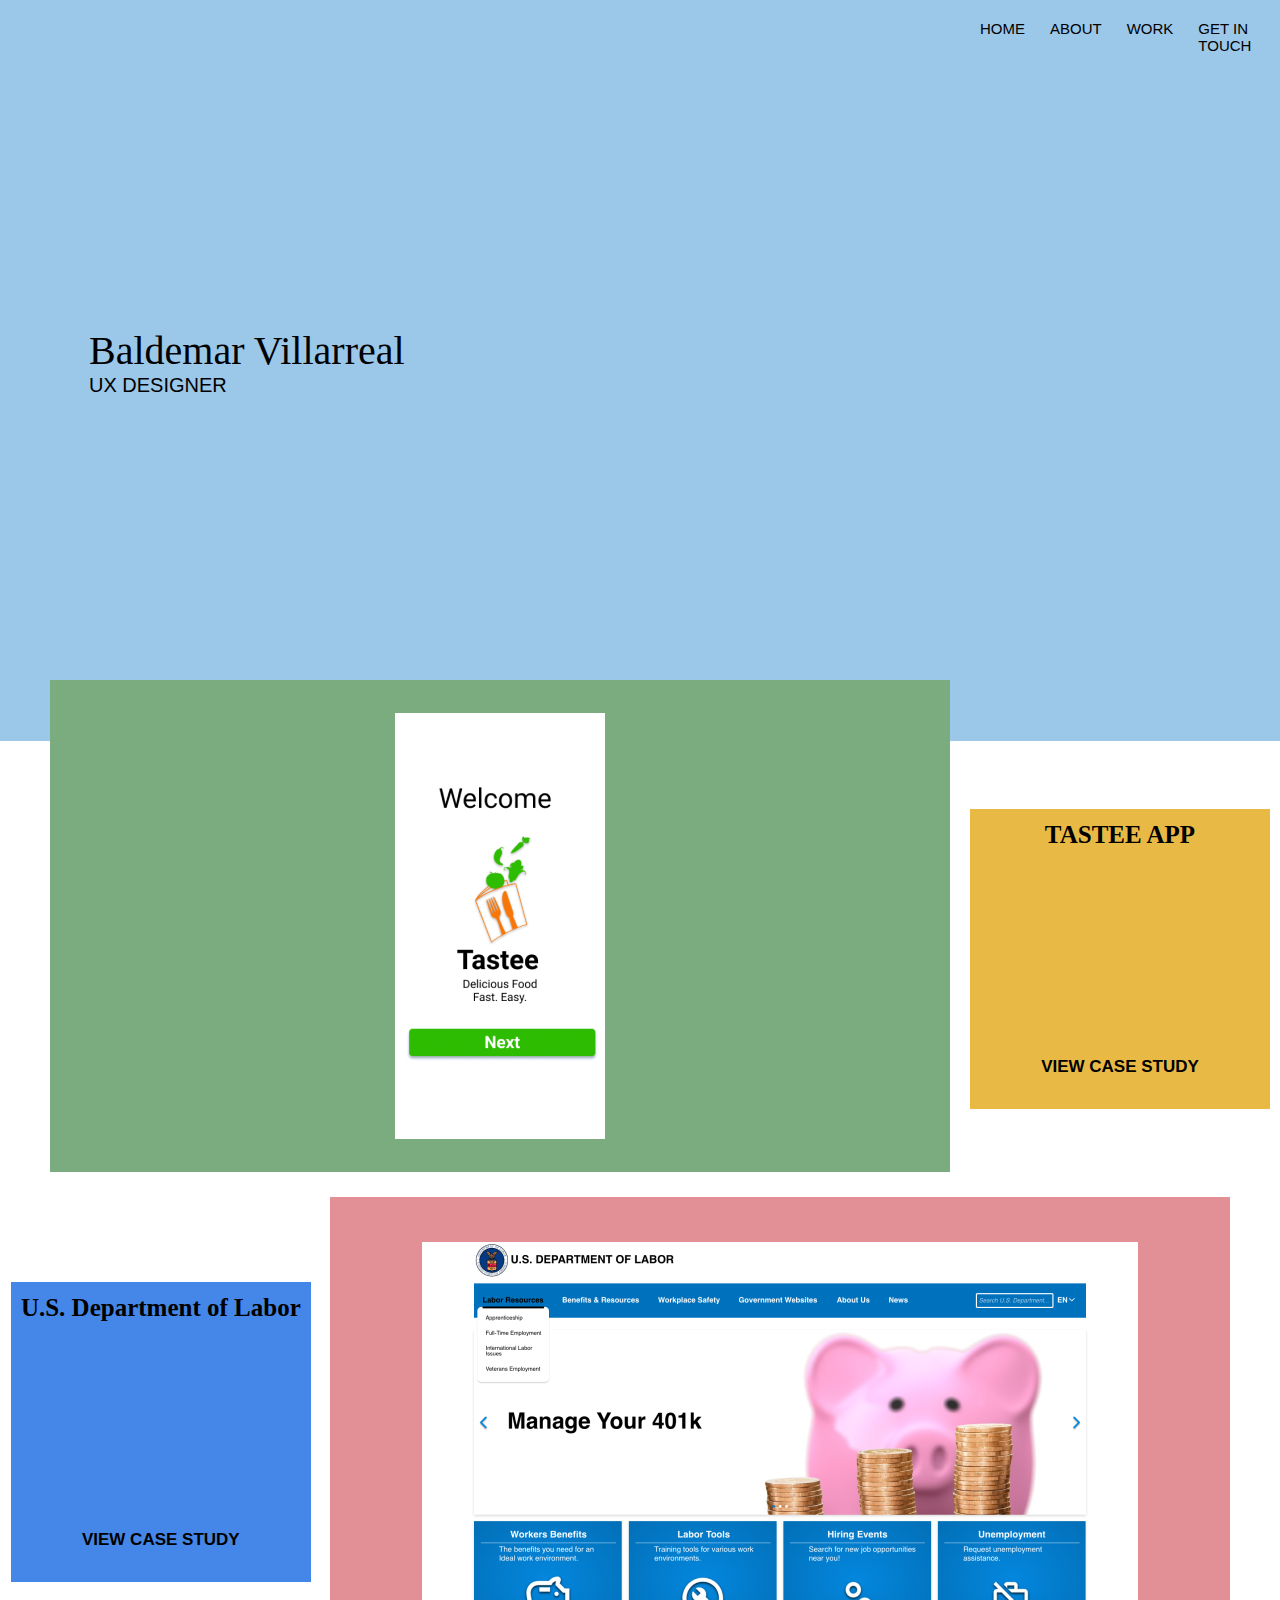
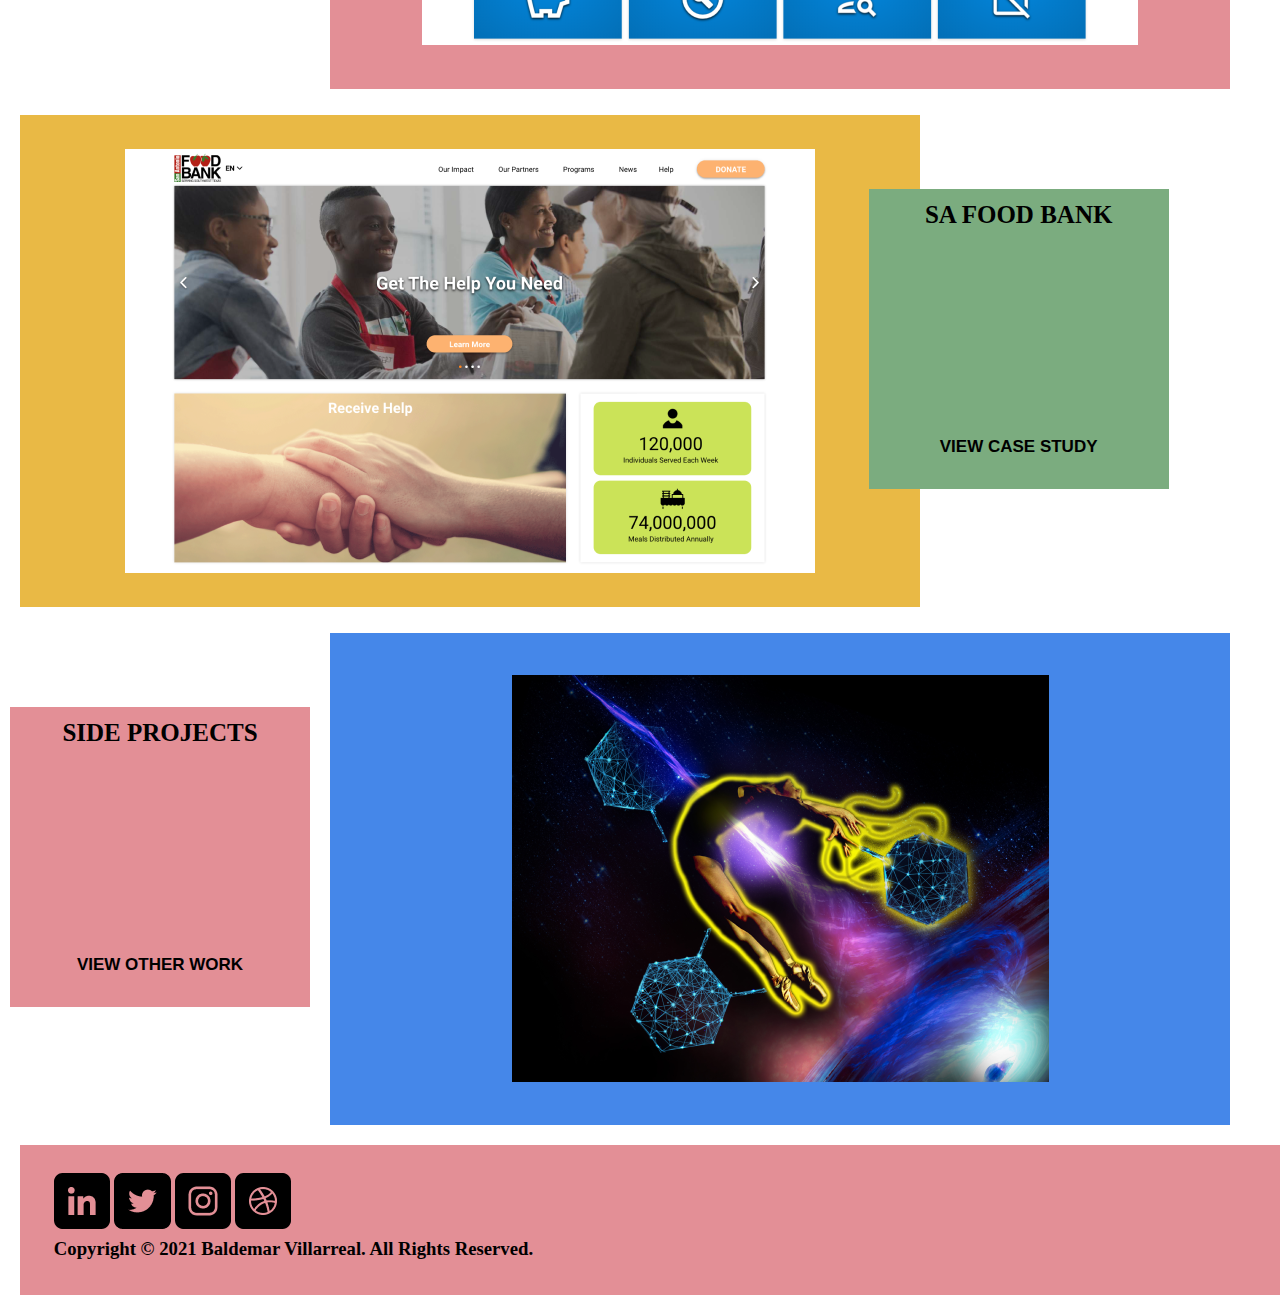
==== index.html @ 15cccb8b "portfolio" ====
<!DOCTYPE html>
<html lang="en">
<head>
    <meta charset="UTF-8">
    <meta http-equiv="X-UA-Compatible" content="IE=edge">
    <meta name="viewport" content="width=device-width, initial-scale=1.0">
    <title>Baldemar Villarreal</title>
    <link rel="stylesheet" type="text/css" href="css/styles.css">
</head>

<body>
    <header>
         <div >
                <nav> 
                    <ul class="nav">
                           <li>
                               <a href="#">
                             <p class="item">HOME</p>
                              </a>
                            </li> 
                          <li>
                              <a href="#">
                            <p class="item">ABOUT</p>
                          </a>
                        </li>
                         <li> <a href="#">
                               <p class="item">WORK</p>
                          </a> 
                        </li>
                         <li> <a href="#">
                            <p class="item">GET IN TOUCH</p>
                          </a>
                        </li>
                        </ul>
                        
                 </nav>

                 <div class="herospace">
                <div class="name">
                 <p> Baldemar Villarreal</p>
                <p class="ux"> UX DESIGNER</p> </div> 
            </div>

        </div>

     </header>

     <section>
         <div>
        <main>
            
            <div class="blockset1"> 
                <div class="green"><img src="images/screen 1 1.png" alt=""></div> 
                <div class="yellow">
                    <h1>TASTEE APP</h1>
                    <h2>VIEW CASE STUDY</h2>
                </div>
            </div>

             <div class="blockset2">
                 <div class="red"><img src="images/USDOL.png" alt=""></div>
                <div class="blue">
                    <h1>U.S. Department
                         of Labor</h1>
                    <h2>VIEW CASE STUDY</h2>
                </div>
             </div>
         
            <div class="blockset3">
                <div class="yellow2"><img src="images/SAFOODBANK.png" alt=""></div>
                <div class="green2">
                    <h1>SA FOOD BANK</h1>
                    <h2>VIEW CASE STUDY</h2>
                </div>
            </div>
         
            <div class="blockset4">
                <div class="blue2"><img src="images/Molecular 1.png" alt=""></div>
                <div class="red2">
                    <h1>SIDE PROJECTS</h1>
                    <h2>VIEW OTHER WORK</h2>
                </div>
            </div>
           
        </main>
    </div>
    </section> 

    <footer>
        <div class="bottom">
            <div class="socialmedia">
                <div>
                    <img src="images/linkedin.png" alt="">
                    <img src="images/twitter.png" alt="">
                    <img src="images/instagram.png" alt="">
                    <img src="images/dribbble.png" alt="">
                 </div>

            <h3 class="copyright">Copyright © 2021 Baldemar Villarreal. All Rights Reserved.</h3>
        </div>
        
        </div>
       
    </footer>


</body>

</html>
---- css/styles.css ----
* {
    margin: 0;
    padding: 0;
  }
  
  body {
    width: 100%;
    height: 100%;
    margin: 0;
    padding: 0;
    overflow-x: hidden;
    
   }
  
  
/* Nav */

.nav
{
  
   background-color:  #9bc7e9;
   display: flex;
    list-style-type: none;
    padding-left: 75%;
  
  
}



a{
    text-decoration: none;
    
    
}
a :hover{
    color: #505050;
    font-size: 17px;
}

.item{
    color:black;
    padding: 5px;
    margin-top: 15px;
    margin-left: 15px;
    font-family:  Helvetica, sans-serif;
    font-size: 15px;
}


  /* hero space */

  .herospace{
    position: absolute;
    width: 100%;
    height: 632px;
    display: flex;
    background-color: #9bc7e9;
    padding: 25px;
}
.name{
    position: relative;
    margin-top: 19%;
    margin-left: 5%;
    display: flex;
    flex-direction: column;
    align-content: flex-end;
    height: -30px;
    text-decoration: none;
    text-align: left;
    font-size: 40px;
    font-family: Georgia, 'Times New Roman', Times, serif;
}
.ux {
    font-family:  Helvetica, sans-serif;
    font-size: 20px;
    
}


/* Main */
main{
    grid-column: span;
}

.blockset1{
 display: flex;
 flex-direction: row;
 position: relative;
justify-content: center;
 
}
.blockset2{
    display: flex;
   flex-direction: row-reverse;
    position: relative;
   justify-content: center;
    
   }
   .blockset3{
    display: flex;
   flex-direction: row;
    position: relative;
   justify-content: center;
    
   }
   .blockset4{
    display: flex;
   flex-direction: row-reverse;
    position: relative;
   justify-content: center;
    
   }


 .green {
     height: 492px ;
     width: 900px;
     background: #7BAC7F;
     float: left;
     margin-left: 20px;
     margin-top: 48.5%;
     text-align: center;
     display: flex;
     align-items: center;
     justify-content: center;
    

 }
 
.yellow{
    
        background-color: #E9B945;
        bottom: 0;
        box-sizing: border-box;
        cursor: pointer;
        display: block;
        font-family: Helvetica, sans-serif;
        height: 300px;
        left: 20px;
        line-height: 22px;
        max-width: 100%;
        overflow: hidden;
        position: relative;
        right: 0;
        text-decoration: none;
        top: 750px;
        transition: opacity 400ms ease 0s;
        width: 300px;
        z-index: 10;
       
    }
    h1{
        text-align: center;
        margin-top: 5%;
        font-family: Georgia, 'Times New Roman', Times, serif;
        font-size: 25px;
    }
    h2{
        text-align: center;
        margin-top:70%;   
        font-family: Helvetica, sans-serif; 
        font-size: 17px;
    }

.red {
    
     height: 492px ;
     width: 900px;
     background: #E38F96;
     float: right;
     margin-right: 20px;
     margin-top: 2%;
     text-align: center;
     display: flex;
     align-items: center;
     justify-content: center;
 }
.blue{
    
    background-color: #4587e9;
    bottom: 0;
    box-sizing: border-box;
    cursor: pointer;
    display: block;
    font-family: Helvetica, sans-serif;
    height: 300px;
    left: -1.5%;
    line-height: 22px;
    max-width: 100%;
    overflow: hidden;
    position: absolute;
    position: relative;
    right: 0px;
    text-decoration: none;
    top: 110px;
    transition: opacity 400ms ease 0s;
    width: 300px;
    z-index: 10;

}
.yellow2 {
   
     height: 492px ;
     width: 900px;
     background: #E9B945;
     float: left;
     margin: auto;
     margin-top: 2%;
     margin-left: 20px;
     text-align: center;
     display: flex;
     align-items: center;
     justify-content: center;
 }
.green2{
    float: right;
    background-color: #7BAC7F;
    bottom: 0;
    box-sizing: border-box;
    cursor: pointer;
    display: block;
    font-family: Helvetica, sans-serif;
    height: 300px;
    left: -8.7%;
    line-height: 22px;
    max-width: 100%;
    position: absolute;
    position: relative;
    right: 0px;
    text-decoration: none;
    top: 100px;
    width: 300px;
    z-index: 10;

}
.blue2 {
   
    height: 492px ;
    width: 900px;
    background: #4587e9;
    float: right;
    margin-right: 20px;
    margin-top: 2%;
    text-align: center;
    display: flex;
     align-items: center;
     justify-content: center;
     
 }
.red2{
    float: right;
    background-color: #E38F96;
    bottom: 0;
    box-sizing: border-box;
    cursor: pointer;
    display: block;
    font-family: Helvetica, sans-serif;
    height: 300px;
    left: -20px;
    line-height: 22px;
    max-width: 100%;
    position: absolute;
    position: relative;
    right: 0px;
    text-decoration: none;
    top: 100px;
    width: 300px;
    z-index: 10;
}
/* footer */
.socialmedia{
padding-left: 5px;
margin: 2%;

}
  .bottom{
   
    height: 150px ;
    width: 1440px;
    background: #E38F96;
   margin: 20px;
   display: flex;
    float: left;
   
  
}

.copyright{
    padding-top: 5px;
}
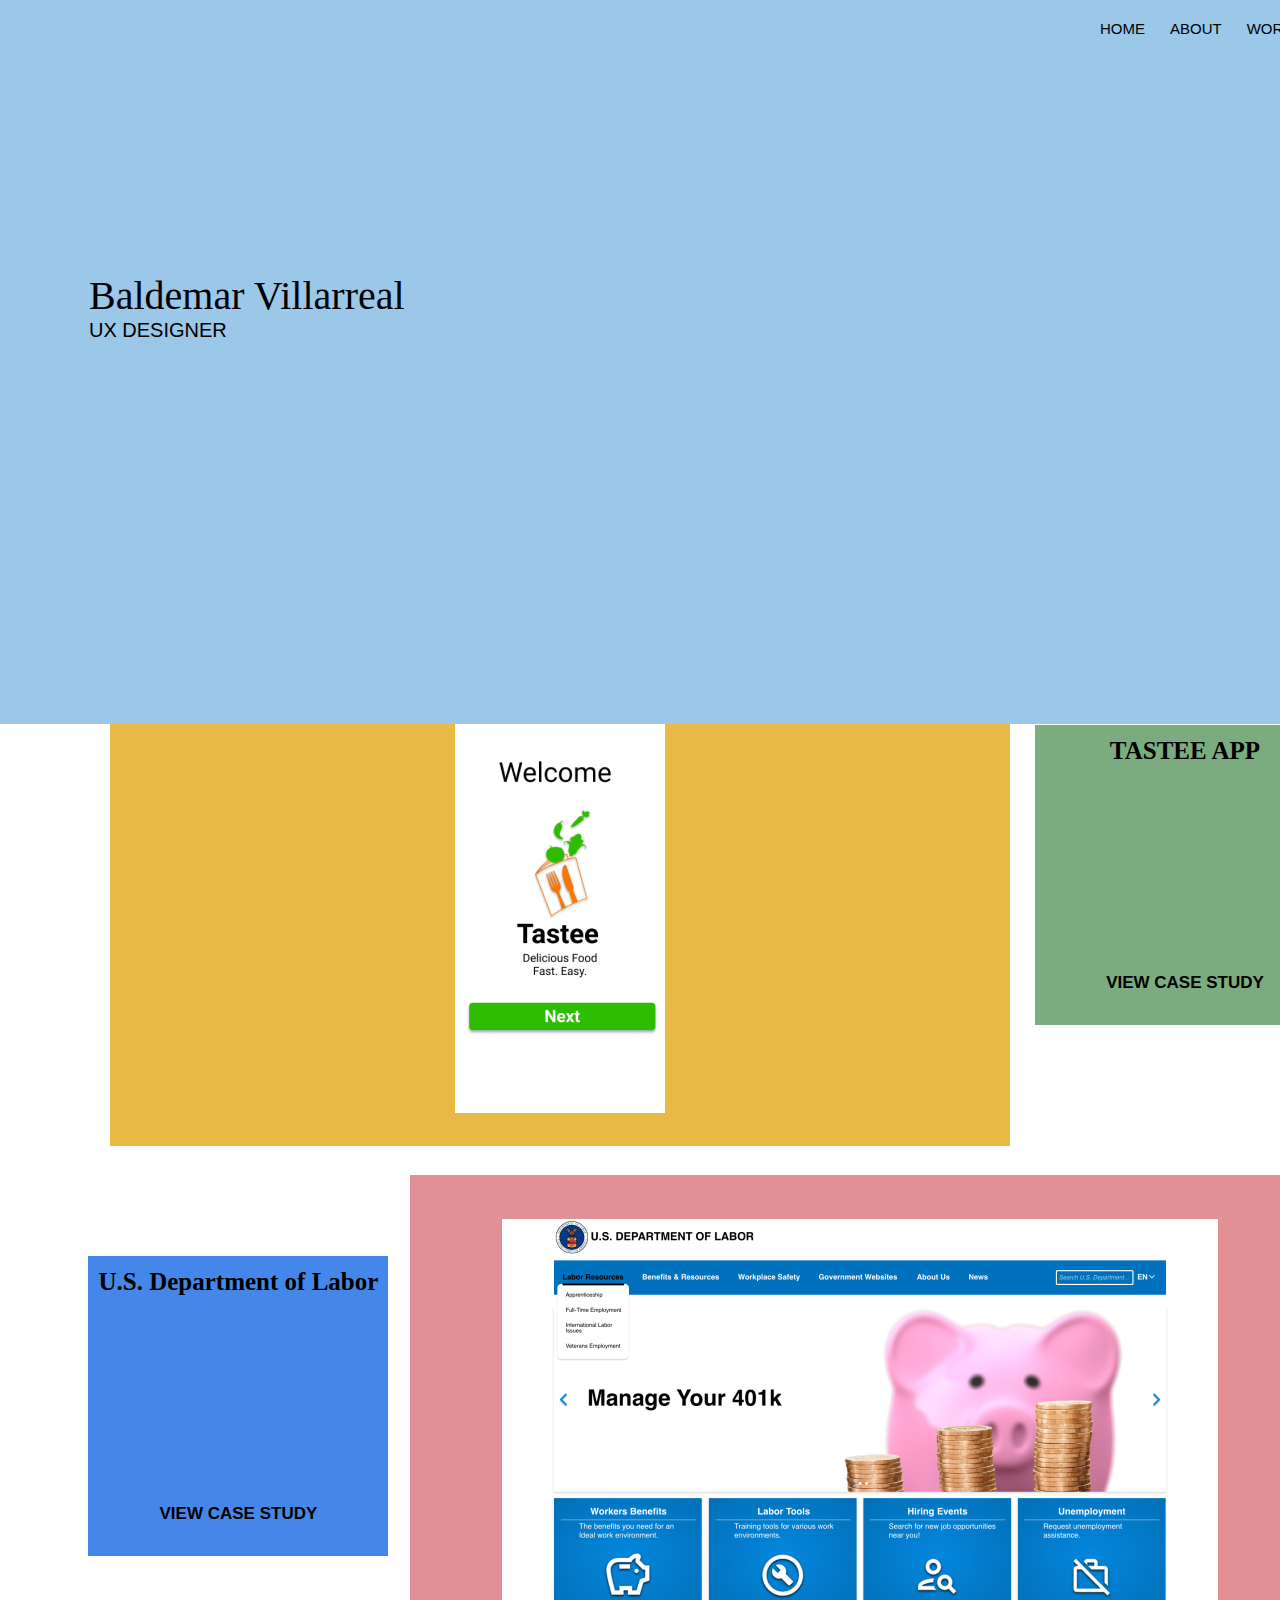
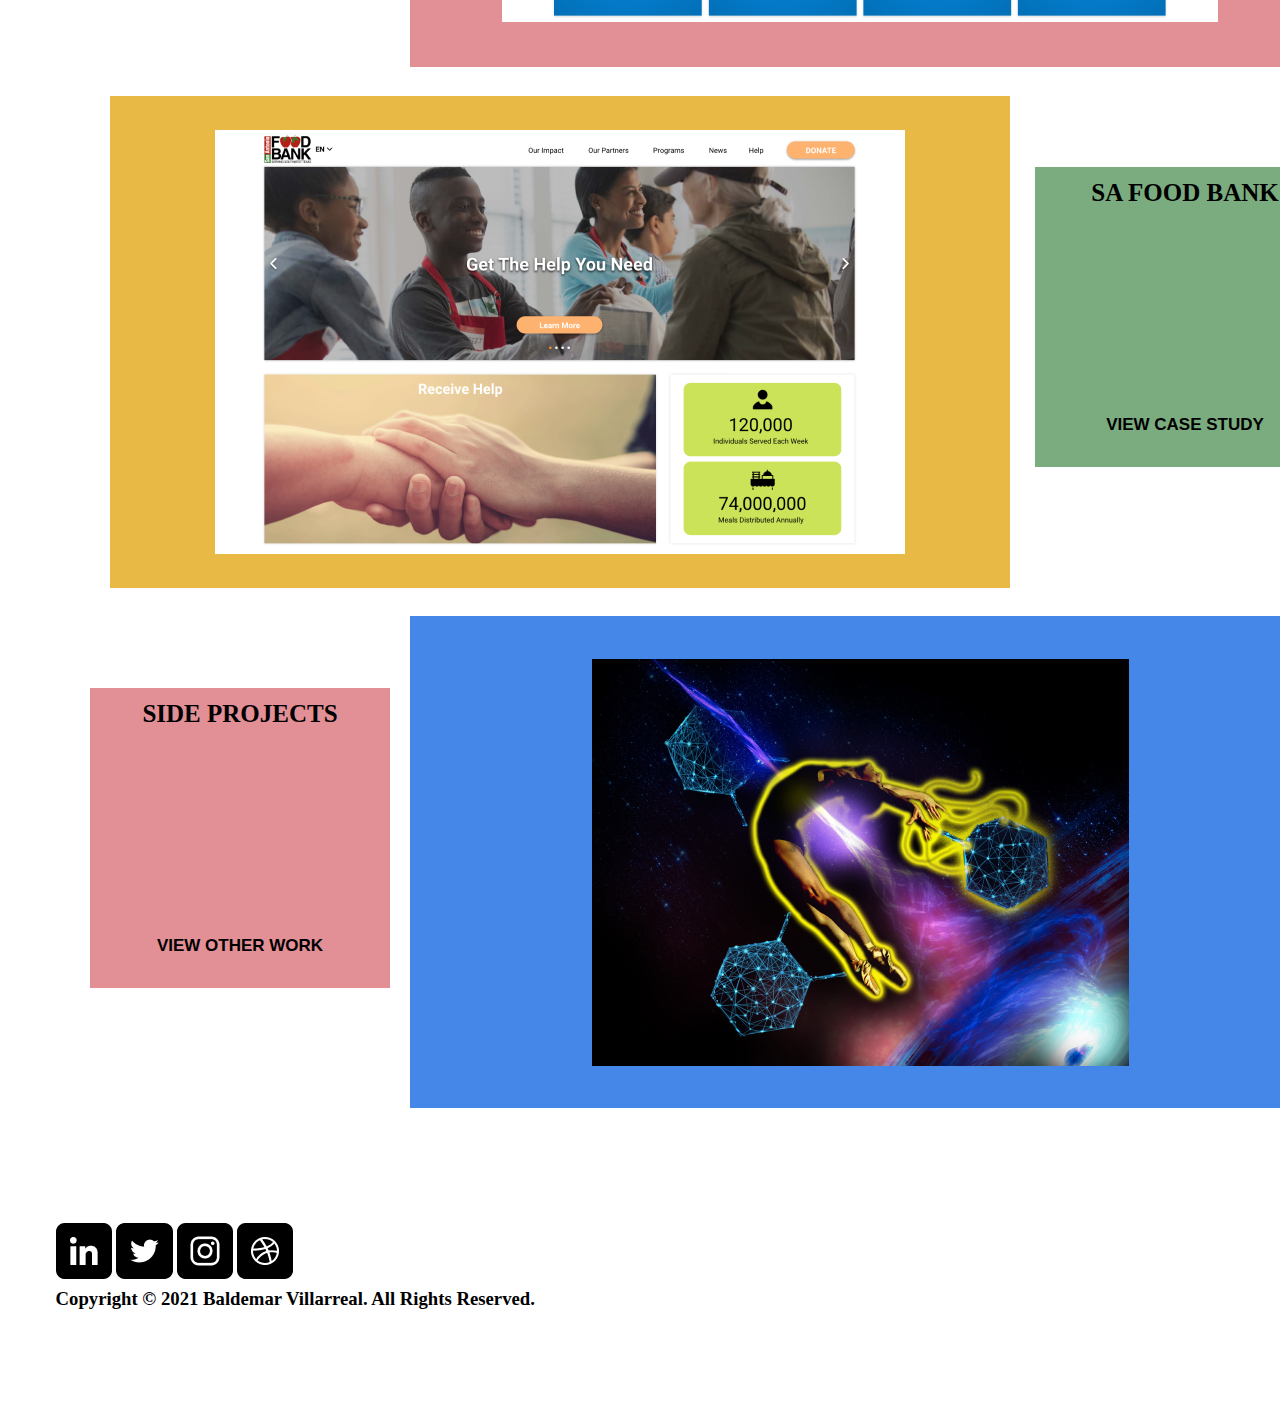
==== commit 8fc8cc40: "portfolio" ====
--- a/index.html
+++ b/index.html
@@ -90,10 +90,10 @@
         <div class="bottom">
             <div class="socialmedia">
                 <div>
-                    <img src="images/linkedin.png" alt="">
-                    <img src="images/twitter.png" alt="">
-                    <img src="images/instagram.png" alt="">
-                    <img src="images/dribbble.png" alt="">
+                    <img src="images/linkedin.png" alt="Linkedin">
+                    <img src="images/twitter.png" alt="Twitter">
+                    <img src="images/instagram.png" alt="Instagram">
+                    <img src="images/dribbble.png" alt="Dribble">
                  </div>
 
             <h3 class="copyright">Copyright © 2021 Baldemar Villarreal. All Rights Reserved.</h3>
--- a/css/styles.css
+++ b/css/styles.css
@@ -9,10 +9,10 @@
     margin: 0;
     padding: 0;
     overflow-x: hidden;
-    
-   }
-  
-  
+    min-width: 1440px;
+   }
+  
+
 /* Nav */
 
 .nav
@@ -57,10 +57,11 @@
     display: flex;
     background-color: #9bc7e9;
     padding: 25px;
+    z-index: 11;
 }
 .name{
     position: relative;
-    margin-top: 19%;
+    margin-top: 16%;
     margin-left: 5%;
     display: flex;
     flex-direction: column;
@@ -81,6 +82,7 @@
 /* Main */
 main{
     grid-column: span;
+    margin-top: 40.5%;
 }
 
 .blockset1{
@@ -113,43 +115,40 @@
    }
 
 
- .green {
-     height: 492px ;
-     width: 900px;
-     background: #7BAC7F;
-     float: left;
-     margin-left: 20px;
-     margin-top: 48.5%;
-     text-align: center;
-     display: flex;
-     align-items: center;
-     justify-content: center;
-    
-
- }
- 
+   .green {
+   
+    height: 492px ;
+    width: 900px;
+    background: #E9B945;
+    float: right;
+    margin-right: 20px;
+    margin-top: 2%;
+    text-align: center;
+    display: flex;
+     align-items: center;
+     justify-content: center;
+     
+ }
 .yellow{
-    
-        background-color: #E9B945;
-        bottom: 0;
-        box-sizing: border-box;
-        cursor: pointer;
-        display: block;
-        font-family: Helvetica, sans-serif;
-        height: 300px;
-        left: 20px;
-        line-height: 22px;
-        max-width: 100%;
-        overflow: hidden;
-        position: relative;
-        right: 0;
-        text-decoration: none;
-        top: 750px;
-        transition: opacity 400ms ease 0s;
-        width: 300px;
-        z-index: 10;
-       
-    }
+    float: right;
+    background-color: #7BAC7F;
+    bottom: 0;
+    box-sizing: border-box;
+    cursor: pointer;
+    display: block;
+    font-family: Helvetica, sans-serif;
+    height: 300px;
+    left: 5px;
+    line-height: 22px;
+    max-width: 100%;
+    position: absolute;
+    position: relative;
+    right: 0px;
+    text-decoration: none;
+    top: 100px;
+    width: 300px;
+    z-index: 10;
+}
     h1{
         text-align: center;
         margin-top: 5%;
@@ -201,17 +200,17 @@
 }
 .yellow2 {
    
-     height: 492px ;
-     width: 900px;
-     background: #E9B945;
-     float: left;
-     margin: auto;
-     margin-top: 2%;
-     margin-left: 20px;
-     text-align: center;
-     display: flex;
-     align-items: center;
-     justify-content: center;
+    height: 492px ;
+    width: 900px;
+    background: #E9B945;
+    float: right;
+    margin-right: 20px;
+    margin-top: 2%;
+    text-align: center;
+    display: flex;
+     align-items: center;
+     justify-content: center;
+     
  }
 .green2{
     float: right;
@@ -222,7 +221,7 @@
     display: block;
     font-family: Helvetica, sans-serif;
     height: 300px;
-    left: -8.7%;
+    left: 5px;
     line-height: 22px;
     max-width: 100%;
     position: absolute;
@@ -232,7 +231,6 @@
     top: 100px;
     width: 300px;
     z-index: 10;
-
 }
 .blue2 {
    
@@ -276,12 +274,14 @@
 }
   .bottom{
    
-    height: 150px ;
-    width: 1440px;
-    background: #E38F96;
-   margin: 20px;
-   display: flex;
-    float: left;
+    position: absolute;
+    width: 100%;
+    height: 200px;
+    display: flex;
+    background-color:white;
+    padding: 25px 25px 25px 25px;
+    margin-top: 5%;
+    z-index: 11;
    
   
 }
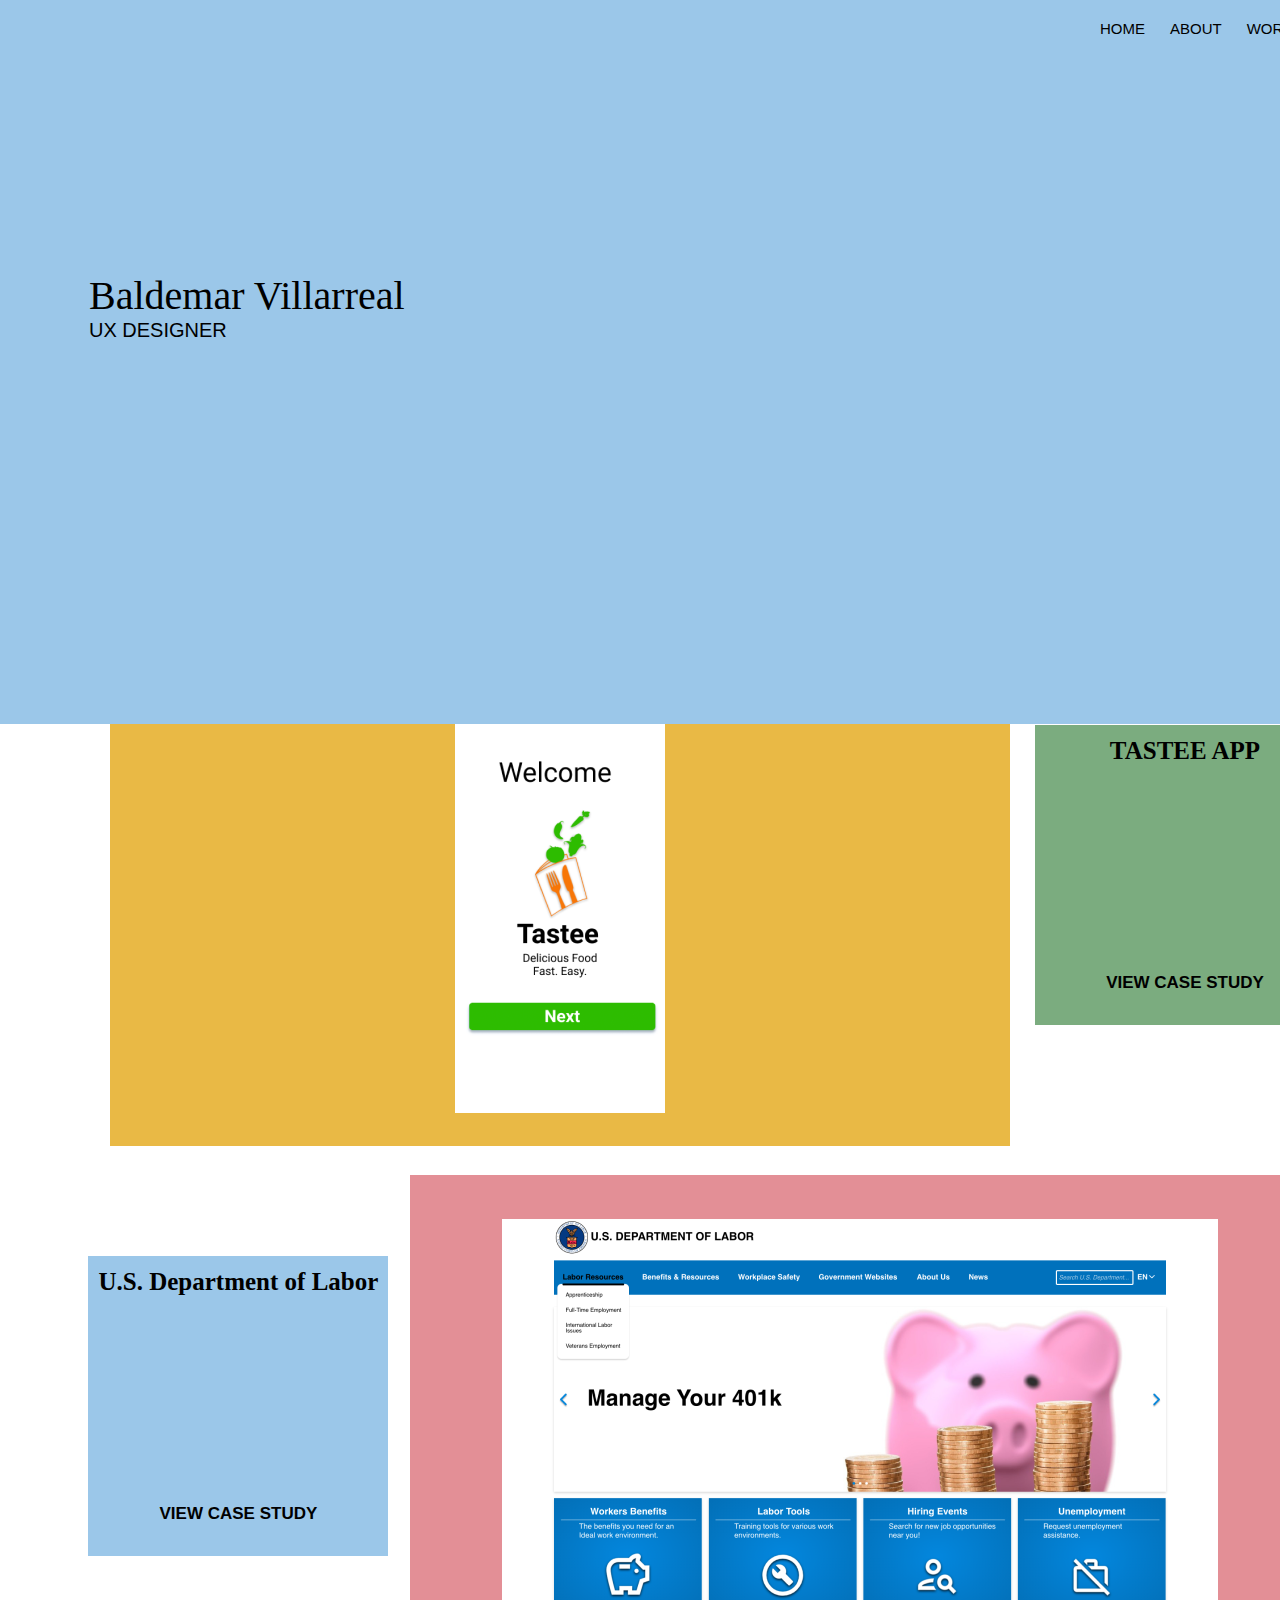
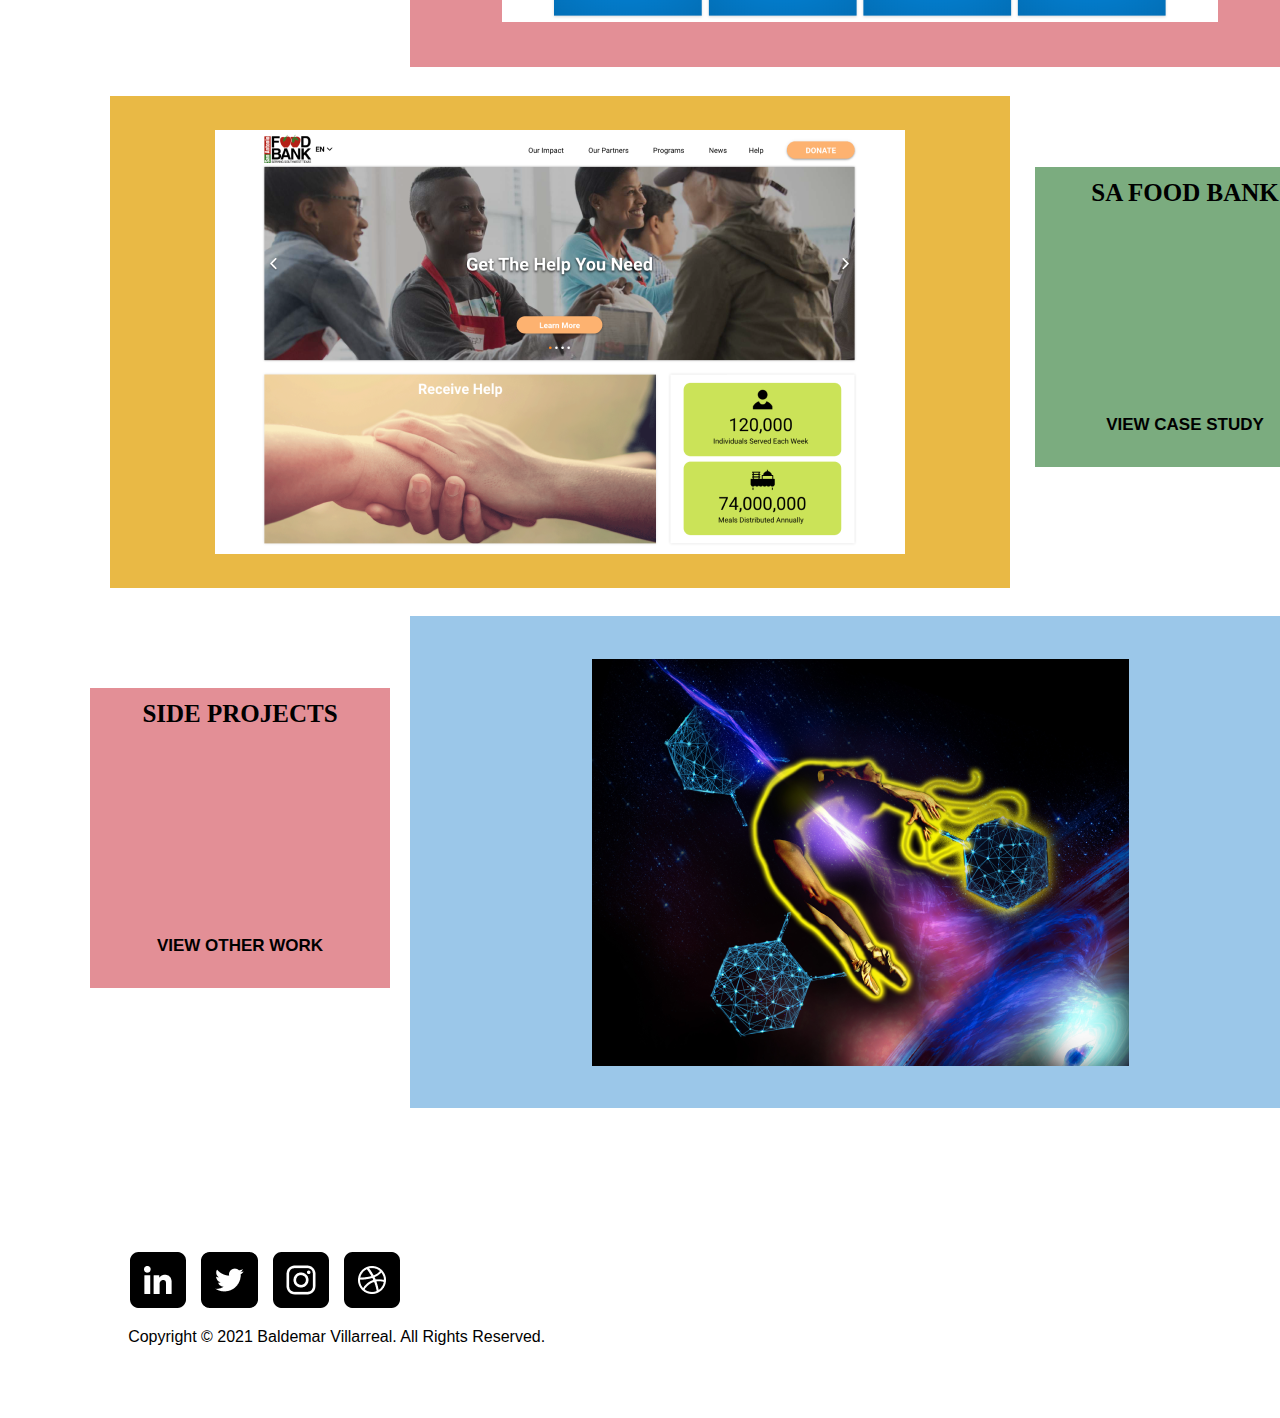
==== commit ec7486a1: "portfolio" ====
--- a/index.html
+++ b/index.html
@@ -88,18 +88,18 @@
 
     <footer>
         <div class="bottom">
-            <div class="socialmedia">
-                <div>
-                    <img src="images/linkedin.png" alt="Linkedin">
-                    <img src="images/twitter.png" alt="Twitter">
-                    <img src="images/instagram.png" alt="Instagram">
-                    <img src="images/dribbble.png" alt="Dribble">
+            <div>
+                <div class="socialmedia">
+                   <div class="img"><img src="images/linkedin.png" alt="Linkedin"></div> 
+                    <div class="img"> <img src="images/twitter.png" alt="Twitter"></div> 
+                    <div class="img"><img src="images/instagram.png" alt="Instagram"></div> 
+                    <div class="img"></div><img src="images/dribbble.png" alt="Dribble"></div> 
                  </div>
 
-            <h3 class="copyright">Copyright © 2021 Baldemar Villarreal. All Rights Reserved.</h3>
+            <div><h3 class="copyright">Copyright © 2021 Baldemar Villarreal. All Rights Reserved.</h3></div>
         </div>
         
-        </div>
+        
        
     </footer>
 
--- a/css/styles.css
+++ b/css/styles.css
@@ -39,6 +39,7 @@
 }
 
 .item{
+    position: relative;
     color:black;
     padding: 5px;
     margin-top: 15px;
@@ -177,7 +178,7 @@
  }
 .blue{
     
-    background-color: #4587e9;
+    background-color: #9BC7E9;
     bottom: 0;
     box-sizing: border-box;
     cursor: pointer;
@@ -236,7 +237,7 @@
    
     height: 492px ;
     width: 900px;
-    background: #4587e9;
+    background: #9BC7E9;
     float: right;
     margin-right: 20px;
     margin-top: 2%;
@@ -267,10 +268,7 @@
     z-index: 10;
 }
 /* footer */
-.socialmedia{
-padding-left: 5px;
-margin: 2%;
-
+    
 }
   .bottom{
    
@@ -286,9 +284,27 @@
   
 }
 
+.socialmedia{
+    display: flex;
+    flex-direction: row;
+   padding-left: 8%;
+   padding-top: 10%;
+   margin: auto;
+}
+.img{
+    padding-left: 15px;
+    height: 50px;
+    width: auto;
+}
 .copyright{
-    padding-top: 5px;
-}
-
-
-
+    padding-top: 20px;
+    padding-left: 8.9%;
+    padding-bottom: 5%;
+    font-family: Helvetica, sans-serif;
+    font-weight: 100;
+    font-size: 16px;
+}
+
+
+
+
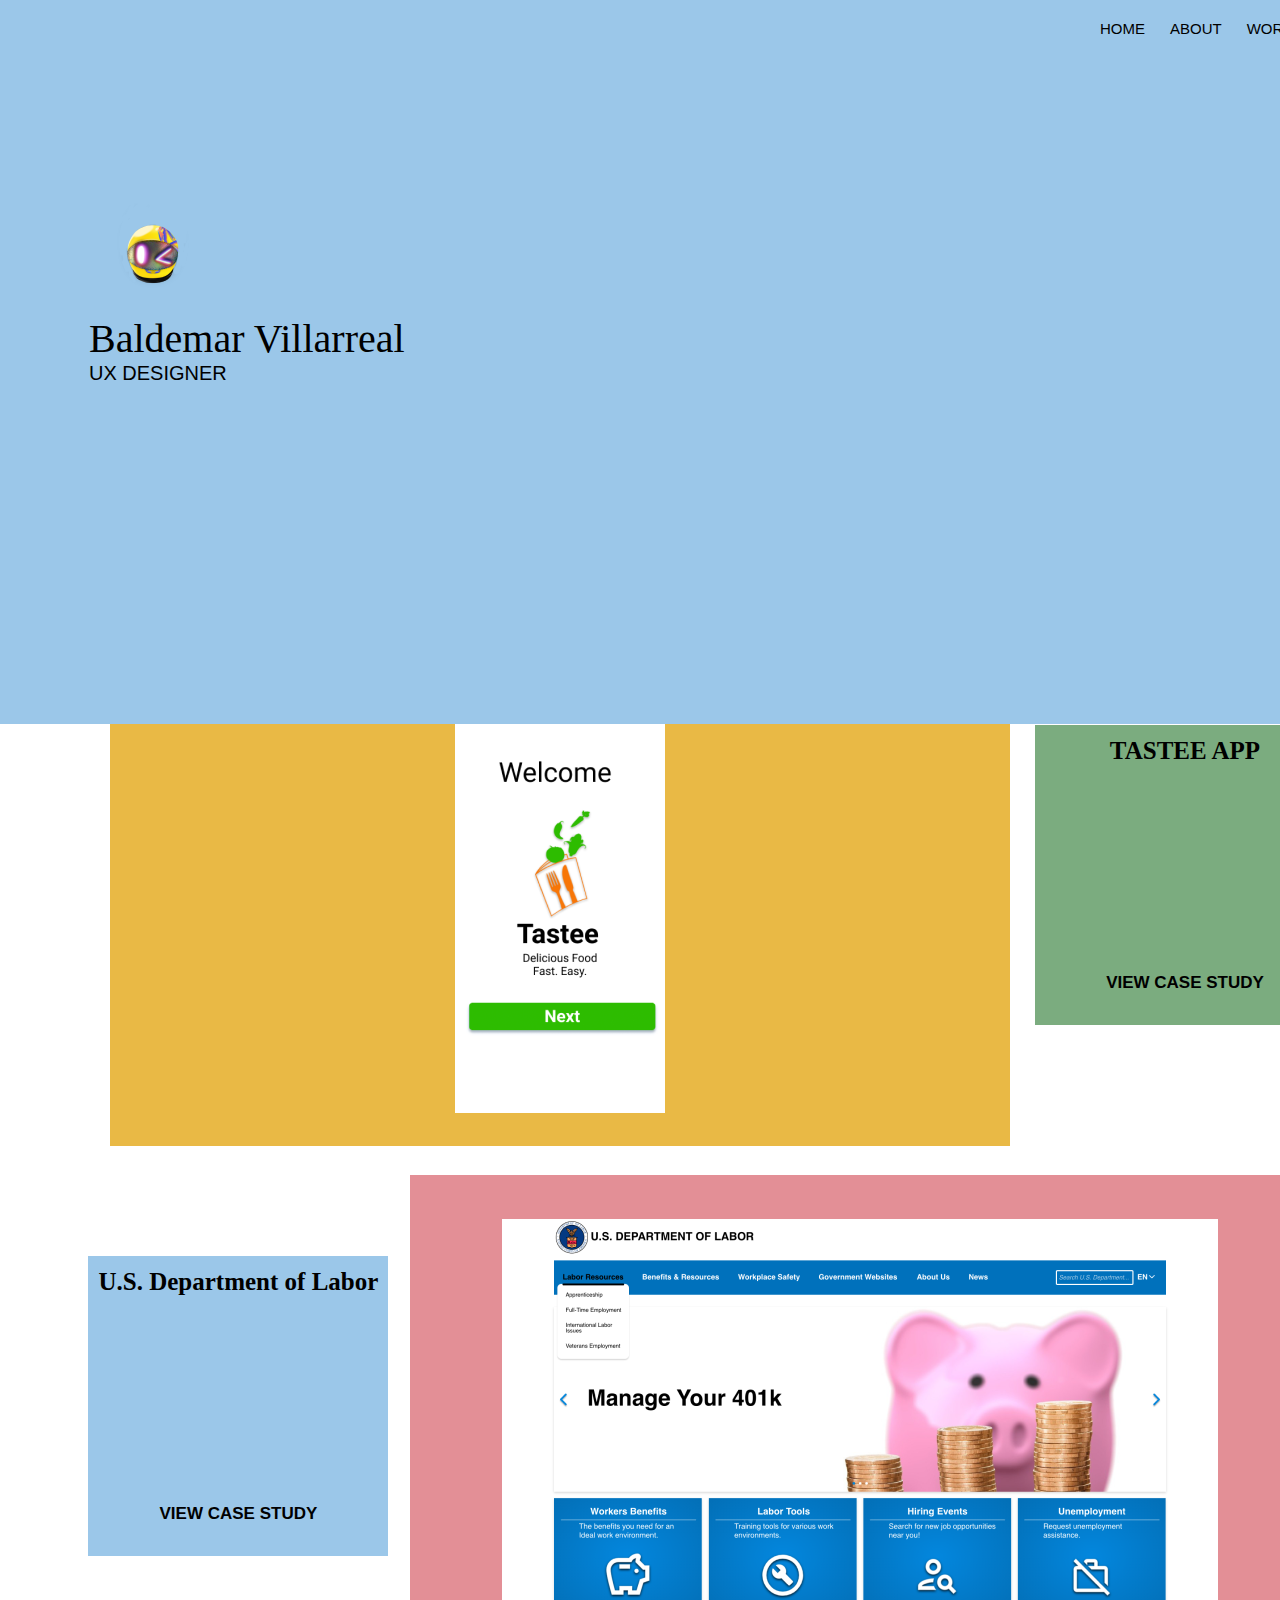
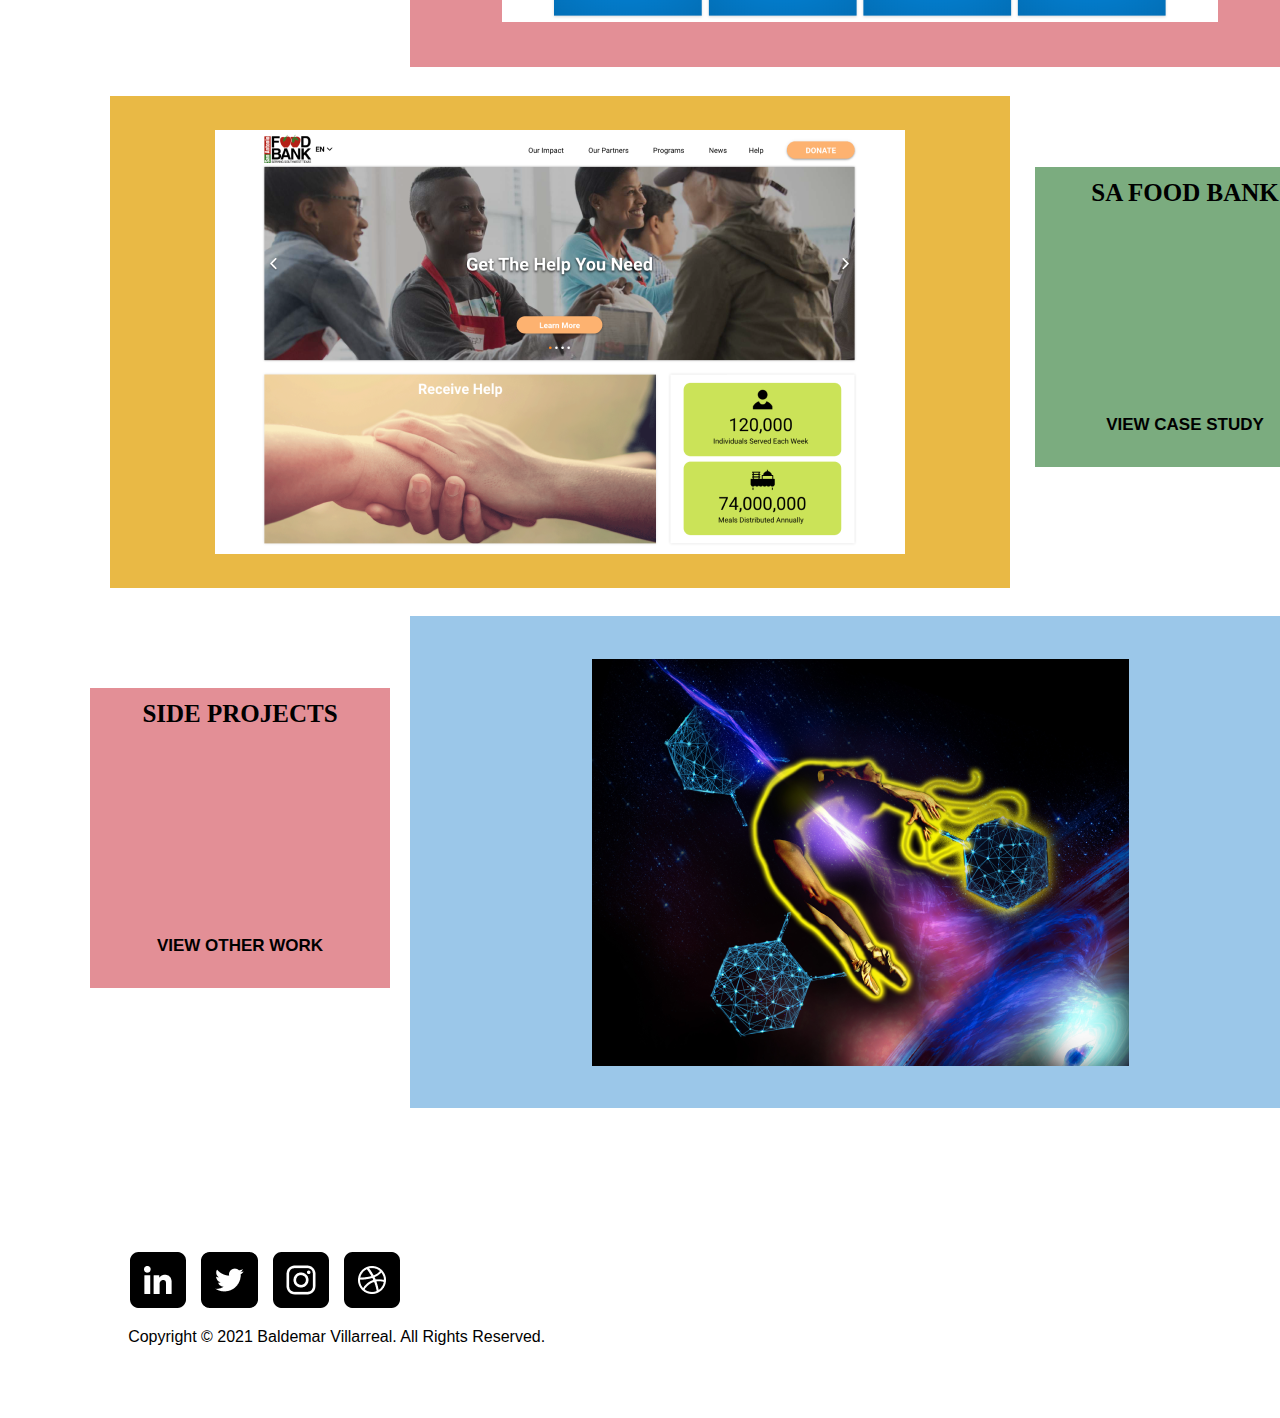
==== commit 402c320b: "portfolio update" ====
--- a/index.html
+++ b/index.html
@@ -13,13 +13,14 @@
          <div >
                 <nav> 
                     <ul class="nav">
+                        
                            <li>
                                <a href="#">
                              <p class="item">HOME</p>
                               </a>
                             </li> 
                           <li>
-                              <a href="#">
+                              <a href="">
                             <p class="item">ABOUT</p>
                           </a>
                         </li>
@@ -31,15 +32,24 @@
                             <p class="item">GET IN TOUCH</p>
                           </a>
                         </li>
+                       
                         </ul>
-                        
+                       
                  </nav>
+                 <div>
+                    
 
                  <div class="herospace">
                 <div class="name">
+                    <div class="bvlogo"><img src="images/logo.png" alt=""></div> 
                  <p> Baldemar Villarreal</p>
-                <p class="ux"> UX DESIGNER</p> </div> 
-            </div>
+                <p class="ux"> UX DESIGNER</p> 
+                
+                </div> 
+
+            </div> 
+        </div>
+            
 
         </div>
 
@@ -94,11 +104,11 @@
                     <div class="img"> <img src="images/twitter.png" alt="Twitter"></div> 
                     <div class="img"><img src="images/instagram.png" alt="Instagram"></div> 
                     <div class="img"></div><img src="images/dribbble.png" alt="Dribble"></div> 
+
+                    <div><h3 class="copyright">Copyright © 2021 Baldemar Villarreal. All Rights Reserved.</h3></div>
                  </div>
 
-            <div><h3 class="copyright">Copyright © 2021 Baldemar Villarreal. All Rights Reserved.</h3></div>
-        </div>
-        
+       </div>
         
        
     </footer>
--- a/css/styles.css
+++ b/css/styles.css
@@ -51,6 +51,7 @@
 
   /* hero space */
 
+
   .herospace{
     position: absolute;
     width: 100%;
@@ -60,9 +61,10 @@
     padding: 25px;
     z-index: 11;
 }
+
 .name{
     position: relative;
-    margin-top: 16%;
+    margin-top: 10%;
     margin-left: 5%;
     display: flex;
     flex-direction: column;
@@ -269,42 +271,42 @@
 }
 /* footer */
     
-}
-  .bottom{
-   
-    position: absolute;
-    width: 100%;
-    height: 200px;
-    display: flex;
-    background-color:white;
-    padding: 25px 25px 25px 25px;
-    margin-top: 5%;
-    z-index: 11;
-   
-  
+
+}
+.bottom{
+ 
+  position: absolute;
+  width: 100%;
+  height: 200px;
+  display: flex;
+  background-color:white;
+  padding: 25px 25px 25px 25px;
+  margin-top: 5%;
+  z-index: 11;
+ 
+
 }
 
 .socialmedia{
-    display: flex;
-    flex-direction: row;
-   padding-left: 8%;
-   padding-top: 10%;
-   margin: auto;
+  display: flex;
+  flex-direction: row;
+ padding-left: 8%;
+ padding-top: 10%;
+ margin: auto;
 }
 .img{
-    padding-left: 15px;
-    height: 50px;
-    width: auto;
+  padding-left: 15px;
+  height: 50px;
+  width: auto;
 }
 .copyright{
-    padding-top: 20px;
-    padding-left: 8.9%;
-    padding-bottom: 5%;
-    font-family: Helvetica, sans-serif;
-    font-weight: 100;
-    font-size: 16px;
-}
-
-
-
-
+  padding-top: 20px;
+  padding-left: 8.9%;
+  padding-bottom: 5%;
+  font-family: Helvetica, sans-serif;
+  font-weight: 100;
+  font-size: 16px;
+}
+
+
+
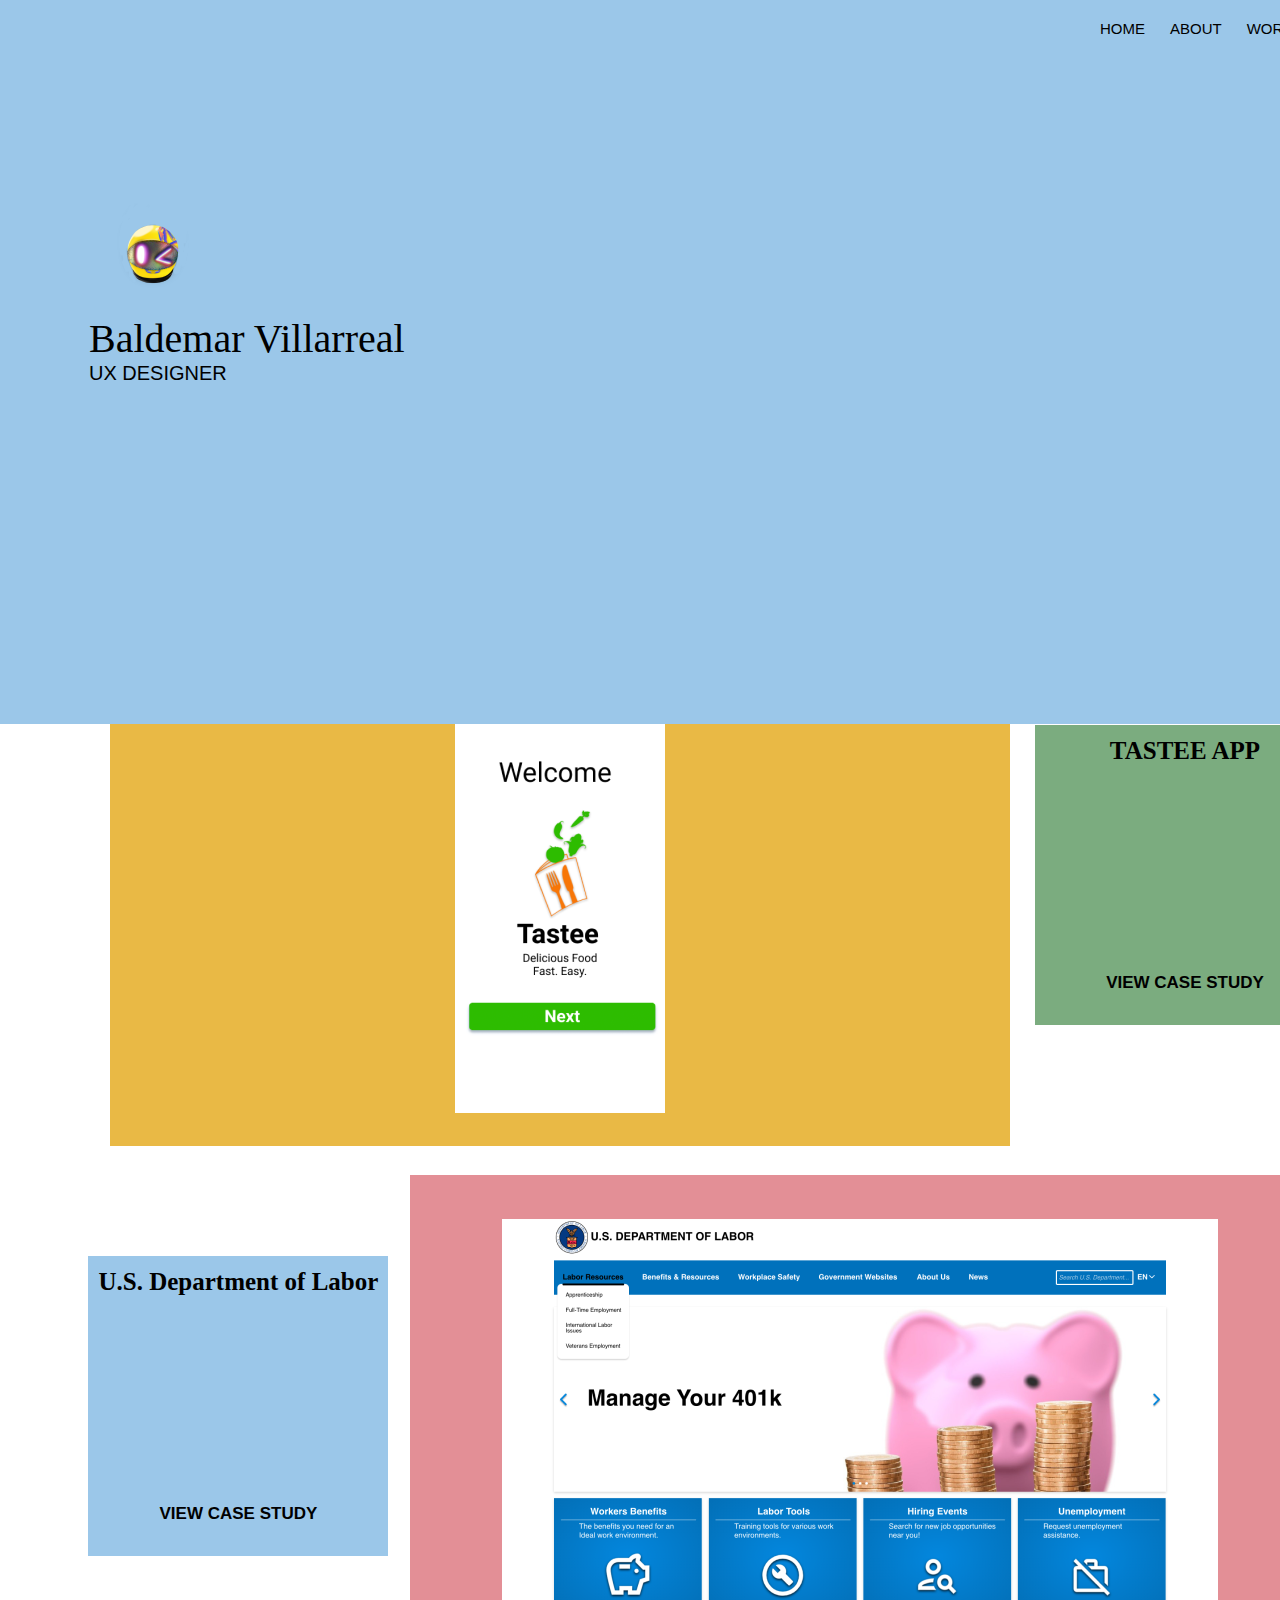
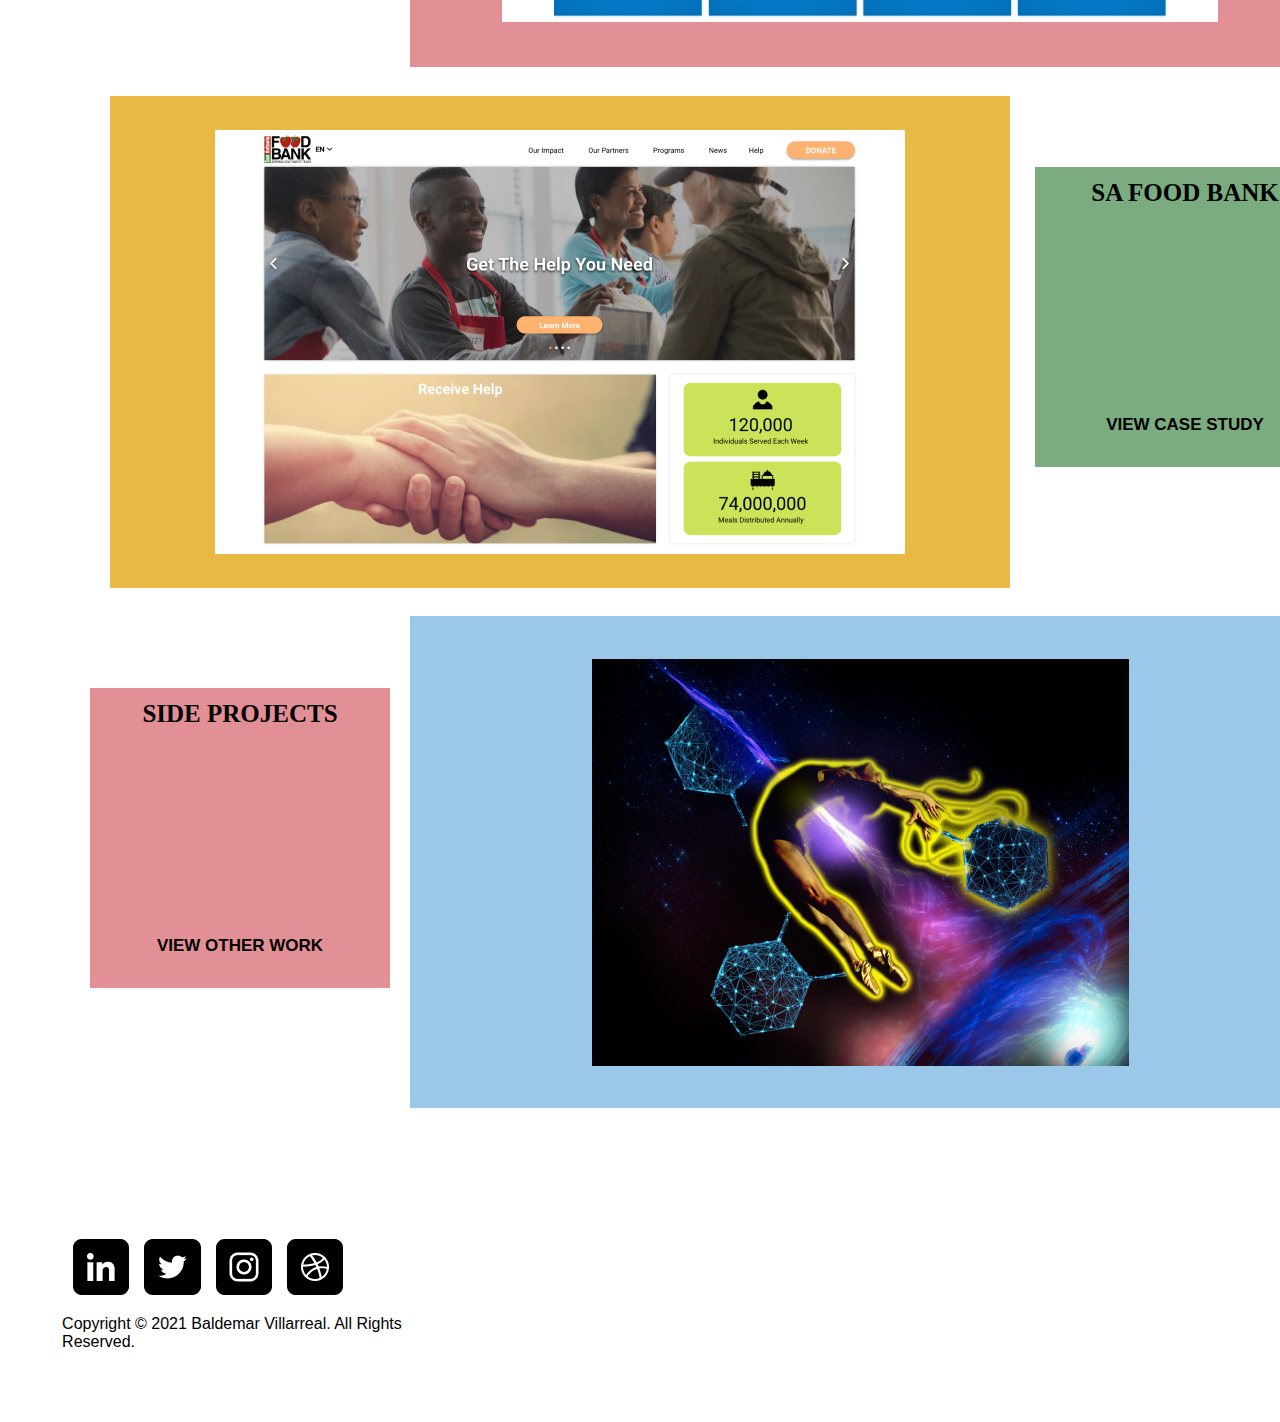
==== commit b5f92a83: "portfolio" ====
--- a/index.html
+++ b/index.html
@@ -15,12 +15,12 @@
                     <ul class="nav">
                         
                            <li>
-                               <a href="#">
+                               <a href="index.html">
                              <p class="item">HOME</p>
                               </a>
                             </li> 
                           <li>
-                              <a href="">
+                              <a href="pages/About.html">
                             <p class="item">ABOUT</p>
                           </a>
                         </li>
--- a/css/styles.css
+++ b/css/styles.css
@@ -272,7 +272,6 @@
 /* footer */
     
 
-}
 .bottom{
  
   position: absolute;
